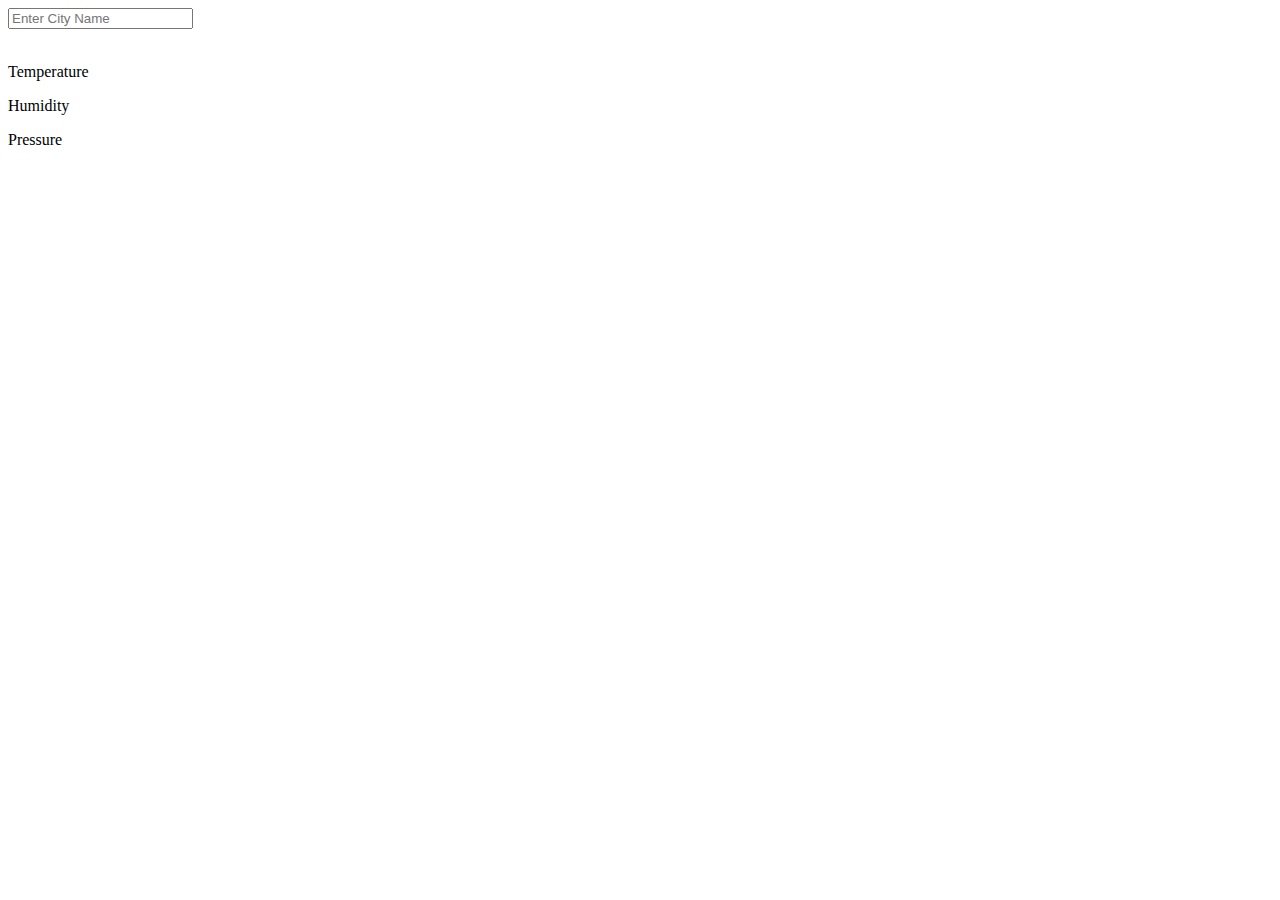
==== index.html @ 774a9c44 "Add files via upload" ====
<!DOCTYPE html>
<html lang="en" >

<head>
  <meta charset="UTF-8">
  <title>Weather APP</title>
    <link rel="stylesheet" href="https://cdnjs.cloudflare.com/ajax/libs/normalize/5.0.0/normalize.min.css">
    <link rel="stylesheet" href="css/style.css">
    <link href="https://fonts.googleapis.com/css?family=Open+Sans:400,700&display=swap" rel="stylesheet">  
</head>
<body>

  <div class="container">
    <header class="header">
      <div class="search">
        <input type="text" placeholder="Enter City Name" id="search-txt">
        <a id="search-btn" href="#"><i class="fas fa-search"></i></a>
      </div>
    </header>

    <main id="main">
    
      <div class="city-icon">
        <div class="city-icon-holder">
          <div id="city-name"></div>
          <img src="" alt="" id="icon">
        </div>
      </div>
    
      <div class="temperature">
        <div id="temp">
          <p>Temperature</p>
        </div>
      </div>
    
      <div class="humidity">
        <div id="humidity-div">
          <p>Humidity</p>
        </div>
      </div>

      <div class="pressure">
        <div id="pressure-div">
          <p>Pressure</p>
        </div>
      </div>

    </main>
  
  </div>
  
  <script src='https://use.fontawesome.com/releases/v5.0.13/js/all.js'></script>
  <script  src="js/index.js"></script>

</body>
</html>
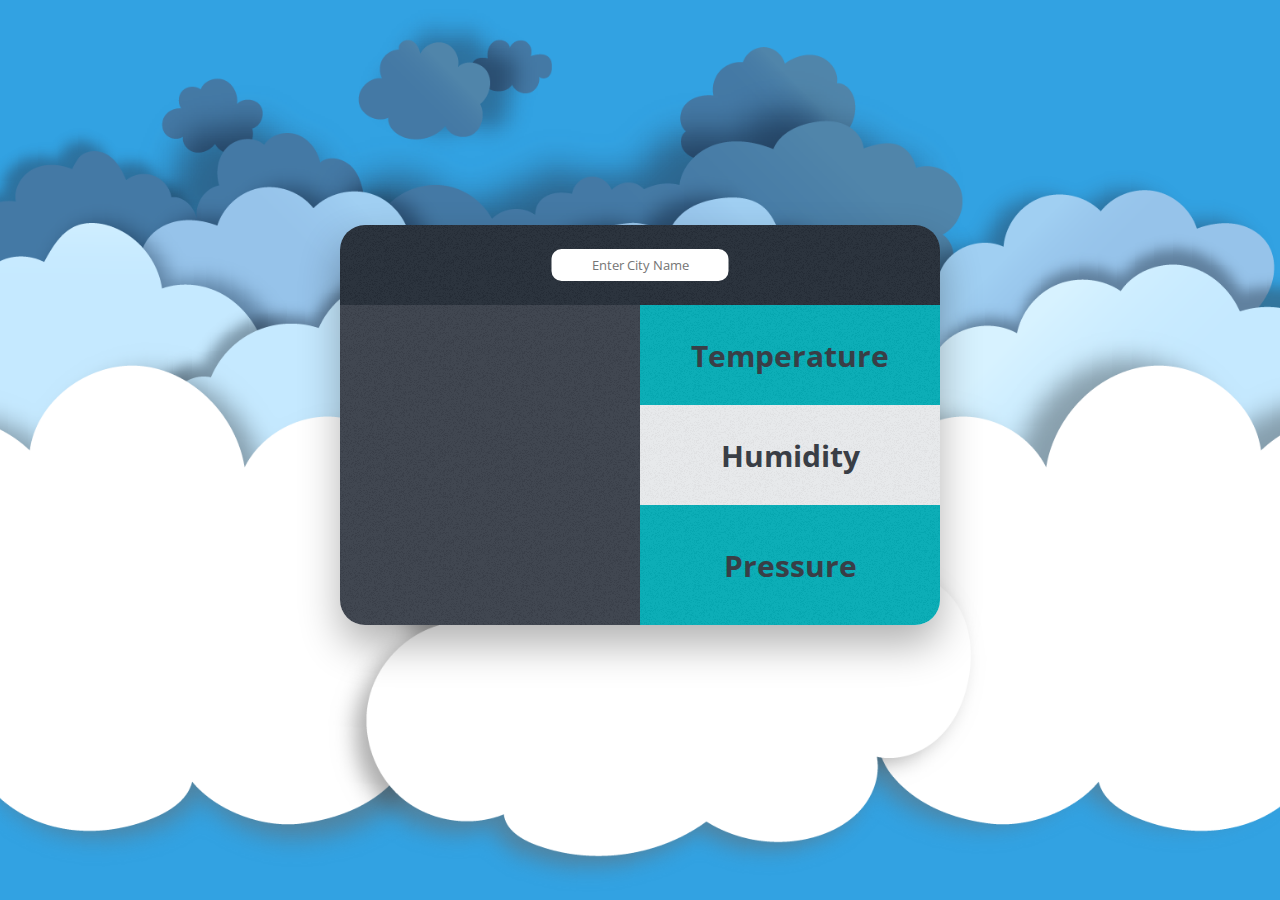
==== commit cca327d5: "Add files via upload" ====
--- a/index.html
+++ b/index.html
@@ -3,18 +3,23 @@
 
 <head>
   <meta charset="UTF-8">
-  <title>Weather APP</title>
-    <link rel="stylesheet" href="https://cdnjs.cloudflare.com/ajax/libs/normalize/5.0.0/normalize.min.css">
-    <link rel="stylesheet" href="css/style.css">
-    <link href="https://fonts.googleapis.com/css?family=Open+Sans:400,700&display=swap" rel="stylesheet">  
+  <title>Weather Forecast</title>
+  <meta name="viewport" content="width=device-width, initial-scale=1, maximum-scale=5">
+  <link rel="stylesheet" href="https://cdnjs.cloudflare.com/ajax/libs/normalize/5.0.0/normalize.min.css">
+  <link rel="stylesheet" href="css/style.css">
+  <link href="https://fonts.googleapis.com/css?family=Open+Sans:400,700&display=swap" rel="stylesheet">  
+  <!--Favicon-->
+  <link rel="shortcut icon" href="img/favicon.ico" type="image/x-icon">
+  <link rel="icon" href="img/favicon.ico" type="image/x-icon">
+  <link rel="apple-touch-icon" href="images/favicon/apple-touch-icon.png">
 </head>
 <body>
 
   <div class="container">
     <header class="header">
       <div class="search">
-        <input type="text" placeholder="Enter City Name" id="search-txt">
-        <a id="search-btn" href="#"><i class="fas fa-search"></i></a>
+        <input type="text" placeholder="Enter City Name" id="search-text">
+        <a id="search-button" href="#"><i class="fas fa-search"></i></a>
       </div>
     </header>
 
--- a/css/style.css
+++ b/css/style.css
@@ -0,0 +1,129 @@
+body{
+  background: url("../img/clouds.png") no-repeat fixed center;
+  background-size: cover;
+  background-color: #32A2E2;
+}
+
+.container{
+  width: 600px;
+  height: 400px;
+  margin:25vh auto;
+  border-radius: 25px;
+  box-shadow: 0 20px 40px 0px rgba(0,0,0,0.3)
+
+}
+
+.header {
+  height: 20%;
+  background: url("../img/overlay.png") repeat;
+  background-color: #222831;
+  border-top-left-radius: 25px;
+  border-top-right-radius: 25px;
+  text-align: center;
+  position:relative;
+}
+
+#temp, #humidity-div, #pressure-div {
+  font-family: 'Open Sans', sans-serif;
+  font-weight: bold;
+  font-size: 30px;
+  color: #393E46;
+  position: absolute;
+  left: 50%;
+  top: 50%;
+  -webkit-transform: translate(-50%, -50%);
+          transform: translate(-50%, -50%);
+}
+
+.city-icon-holder {
+  position:absolute;
+  left: 25%;
+  top: 40%;
+  -webkit-transform: translate(-50%, -50%);
+          transform: translate(-50%, -50%);
+  text-align: center;
+}
+
+#city-name {
+  font-family: 'Open Sans', sans-serif;
+  font-size: 40px;
+  font-weight: bold;
+  color: #fff;
+}
+
+#icon {
+  width:60%;
+}
+
+#main{
+  width: 100%;
+  height: 100%;
+  position: relative;
+}
+
+.city-icon {
+  height: 80%;
+  width: 50%;
+  border-bottom-left-radius: 25px;
+  background: url("../img/overlay.png") repeat;
+  background-color: #393E46;
+}
+
+.temperature {
+  position: absolute;
+  left: 50%;
+  top:0%;
+  height: 25%;
+  width: 50%;
+  background: url("../img/overlay.png") repeat;
+  background-color: #00ADB5;
+}
+
+.humidity {
+  height: 25%;
+  width: 50%;
+  position:absolute;
+  left:50%;
+  top:25%;
+  background: url("../img/overlay.png") repeat;
+  background-color: #EEEEEE;
+}
+
+.pressure {
+  height: 30%;
+  width: 50%;
+  position:absolute;
+  left:50%;
+  top:50%;
+  background: url("../img/overlay.png") repeat;
+  border-bottom-right-radius: 25px;
+  background-color: #00ADB5;
+
+}
+
+#search-button {
+  width: 40px;
+  height:40px;
+  color: #eee;
+}
+
+#search-text {
+  font-family: 'Open Sans', sans-serif;
+  color: #222831;
+  height:30px;
+  border-radius: 10px;
+  border-style:none;
+  outline:none;
+  padding-right:1px;
+  padding-left:1px;
+  text-align:center;
+
+}
+
+.search {
+  position: absolute;
+  left: 50%;
+  top:50%;
+  -webkit-transform:translate(-50%,-50%);
+          transform:translate(-50%,-50%);
+}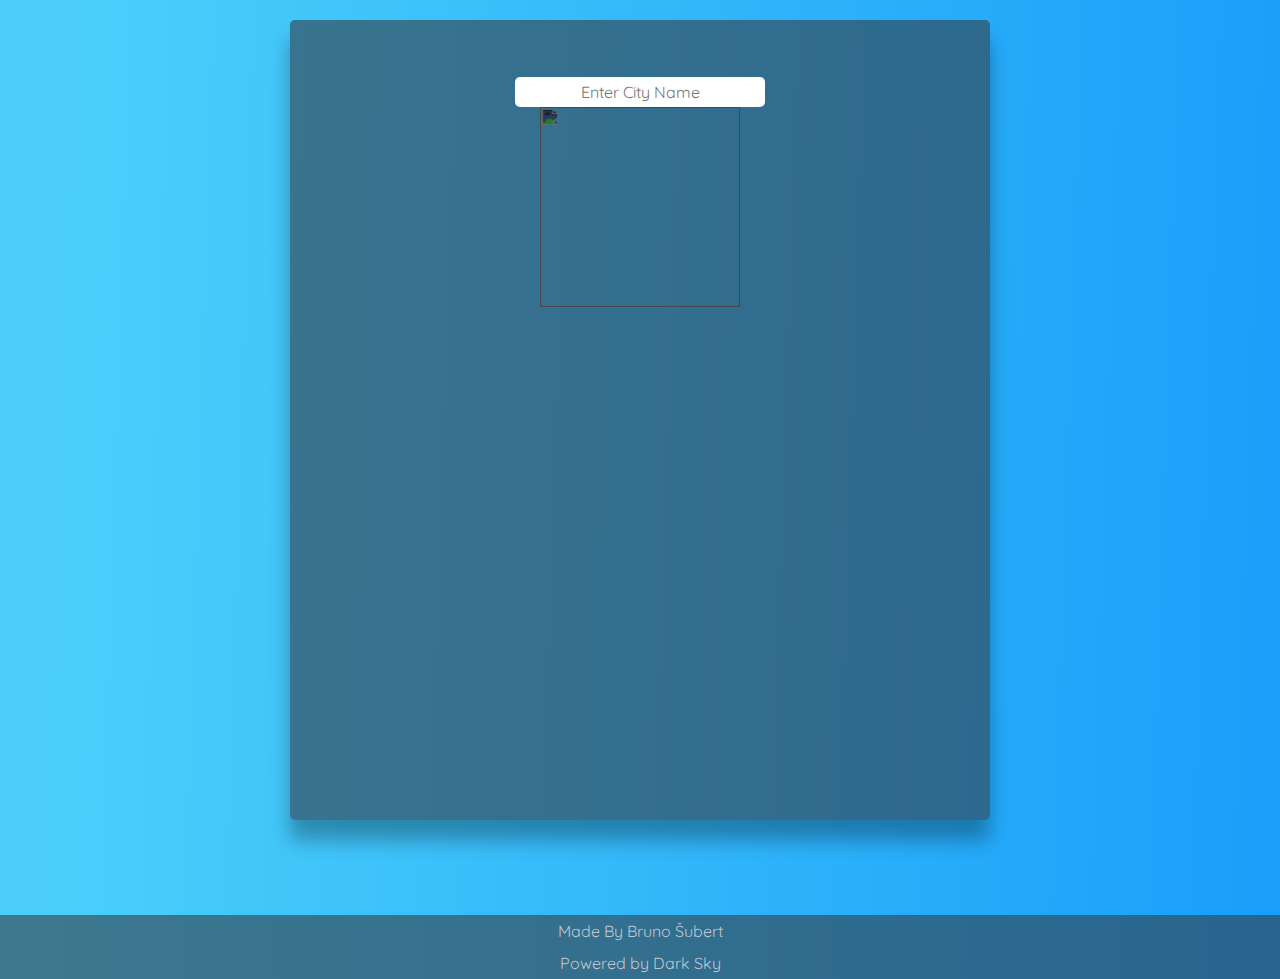
==== commit ec3f5127: "Version 1.0" ====
--- a/index.html
+++ b/index.html
@@ -4,58 +4,59 @@
 <head>
   <meta charset="UTF-8">
   <title>Weather Forecast</title>
-  <meta name="viewport" content="width=device-width, initial-scale=1, maximum-scale=5">
+  <meta name="viewport" content="width=device-width, initial-scale=1">
   <link rel="stylesheet" href="https://cdnjs.cloudflare.com/ajax/libs/normalize/5.0.0/normalize.min.css">
+  <link rel="stylesheet" href="https://maxcdn.bootstrapcdn.com/bootstrap/4.3.1/css/bootstrap.min.css">
   <link rel="stylesheet" href="css/style.css">
-  <link href="https://fonts.googleapis.com/css?family=Open+Sans:400,700&display=swap" rel="stylesheet">  
+  <!-- Bootstrap -->
+  <link href="https://fonts.googleapis.com/css?family=Quicksand:300,400,500&display=swap" rel="stylesheet"> 
   <!--Favicon-->
   <link rel="shortcut icon" href="img/favicon.ico" type="image/x-icon">
   <link rel="icon" href="img/favicon.ico" type="image/x-icon">
   <link rel="apple-touch-icon" href="images/favicon/apple-touch-icon.png">
+  <!--Script-->
+  <script src="https://ajax.googleapis.com/ajax/libs/jquery/3.4.1/jquery.min.js"></script>
+  <script src="https://cdnjs.cloudflare.com/ajax/libs/popper.js/1.14.7/umd/popper.min.js"></script>
+  <script src="https://maxcdn.bootstrapcdn.com/bootstrap/4.3.1/js/bootstrap.min.js"></script>
 </head>
 <body>
-
   <div class="container">
-    <header class="header">
-      <div class="search">
-        <input type="text" placeholder="Enter City Name" id="search-text">
-        <a id="search-button" href="#"><i class="fas fa-search"></i></a>
-      </div>
-    </header>
-
-    <main id="main">
-    
-      <div class="city-icon">
-        <div class="city-icon-holder">
-          <div id="city-name"></div>
-          <img src="" alt="" id="icon">
+    <div class="main-wrapper">
+      <div class="main-section col-12 text-center">
+        <div id="city-name"></div>
+        <div id="current-date"></div>
+        <div class="search">
+          <input type="text" placeholder="Enter City Name" id="search-text">
+          <a id="search-button" href="#"></a>
         </div>
       </div>
-    
-      <div class="temperature">
-        <div id="temp">
-          <p>Temperature</p>
+      <div class="readings-section">
+        <div class="icon-desc col-12">
+            <img src="" alt="" id="icon">  
+            <div id="description"></div>
+        </div>
+        <div class="temps col-12">
+          <div id="temp"></div>
+          <div class="temp-max-min">
+            <div id="temp-max"></div>
+            <div id="temp-min"></div>
+          </div>
         </div>
       </div>
-    
-      <div class="humidity">
-        <div id="humidity-div">
-          <p>Humidity</p>
+      <div class="forecast">
+        <div class="forecast-days">
         </div>
       </div>
-
-      <div class="pressure">
-        <div id="pressure-div">
-          <p>Pressure</p>
-        </div>
-      </div>
-
-    </main>
-  
+    </div>
   </div>
-  
+  <footer class="footer">
+    <div class="footer-copyright text-center py-1">Made By
+    <a href="https://brunosubert.eu" target="_blank" rel="noopener"> Bruno Šubert</a>
+    </div>
+    <div class="footer-copyright text-center py-1"><a href="https://darksky.net/poweredby/" target="_blank" rel="noopener">Powered by Dark Sky</a></div>
+    </footer>
   <script src='https://use.fontawesome.com/releases/v5.0.13/js/all.js'></script>
-  <script  src="js/index.js"></script>
+  <script type="text/javascript" src="js/index.js"></script>
 
 </body>
 </html>
--- a/css/style.css
+++ b/css/style.css
@@ -1,129 +1,152 @@
 body{
-  background: url("../img/clouds.png") no-repeat fixed center;
-  background-size: cover;
-  background-color: #32A2E2;
+    background: linear-gradient( 91.9deg, rgba(75,207,250,1) 6.3%, rgba(25,159,249,1) 98.9% );
+    font-family: "Quicksand", sans-serif;
+    -webkit-font-smoothing: antialiased;
 }
 
-.container{
-  width: 600px;
-  height: 400px;
-  margin:25vh auto;
-  border-radius: 25px;
-  box-shadow: 0 20px 40px 0px rgba(0,0,0,0.3)
-
+@keyframes Gradient {
+  0% {
+    background-position: 0% 50%;
+  }
+  50% {
+    background-position: 100% 50%;
+  }
+  100% {
+    background-position: 0% 50%;
+  }
 }
 
-.header {
-  height: 20%;
-  background: url("../img/overlay.png") repeat;
-  background-color: #222831;
-  border-top-left-radius: 25px;
-  border-top-right-radius: 25px;
-  text-align: center;
-  position:relative;
+
+
+.container{
+  width: 700px;
+  height: 800px;
+  margin-bottom: -20px;
+  background-color: rgba(52, 61, 70, 0.6);
+  box-shadow: 0 20px 20px 0px rgba(0,0,0,0.3);
+  border-radius: 5px;
+  margin: 20px auto;
+  color: #c0c5ce;
+  display: flex;
+  justify-content: center;
 }
 
-#temp, #humidity-div, #pressure-div {
-  font-family: 'Open Sans', sans-serif;
-  font-weight: bold;
-  font-size: 30px;
-  color: #393E46;
-  position: absolute;
-  left: 50%;
-  top: 50%;
-  -webkit-transform: translate(-50%, -50%);
-          transform: translate(-50%, -50%);
+
+.main-section{
+  flex-direction: column;
 }
 
-.city-icon-holder {
-  position:absolute;
-  left: 25%;
-  top: 40%;
-  -webkit-transform: translate(-50%, -50%);
-          transform: translate(-50%, -50%);
-  text-align: center;
+#city-name{
+  margin-bottom: -5px;
+  padding-top: 10px;
 }
 
-#city-name {
-  font-family: 'Open Sans', sans-serif;
-  font-size: 40px;
-  font-weight: bold;
-  color: #fff;
+
+.icon-desc{
+  display: flex;
+  flex-direction: column;
 }
 
+
 #icon {
-  width:60%;
+  height: 200px;
+  width: 200px;
+  filter: invert(91%) sepia(10%) saturate(189%) hue-rotate(180deg) brightness(86%) contrast(90%);
+  display: block;
+  margin-left: auto;
+  margin-right: auto;
 }
 
-#main{
-  width: 100%;
-  height: 100%;
-  position: relative;
+
+#search-text {
+  height:30px;
+  width: 250px;
+  border-radius: 5px;
+  border-style:none;
+  outline:none;
+  text-align:center;
+  margin-top: 50px;
 }
 
-.city-icon {
-  height: 80%;
-  width: 50%;
-  border-bottom-left-radius: 25px;
-  background: url("../img/overlay.png") repeat;
-  background-color: #393E46;
+#city-name{
+  margin-top: 2px;
+  font-size: 50px;
+  font-weight: 400;  
 }
 
-.temperature {
-  position: absolute;
-  left: 50%;
-  top:0%;
-  height: 25%;
-  width: 50%;
-  background: url("../img/overlay.png") repeat;
-  background-color: #00ADB5;
+#description{
+  font-size: 30px;
+  font-weight: 400; 
+  text-align:center;
 }
 
-.humidity {
-  height: 25%;
-  width: 50%;
-  position:absolute;
-  left:50%;
-  top:25%;
-  background: url("../img/overlay.png") repeat;
-  background-color: #EEEEEE;
+.temps{
+  display: flex;
+  flex-direction: row;
+  justify-content: center;
 }
 
-.pressure {
-  height: 30%;
-  width: 50%;
-  position:absolute;
-  left:50%;
-  top:50%;
-  background: url("../img/overlay.png") repeat;
-  border-bottom-right-radius: 25px;
-  background-color: #00ADB5;
-
+#temp{
+  font-size: 150px;
+  font-weight: 300;
 }
 
-#search-button {
-  width: 40px;
-  height:40px;
-  color: #eee;
+.temp-max-min{
+  display: flex;
+  flex-direction: column;
+  font-size: 30px;
+  font-weight: 300;
+  padding-left: 50px;
+  padding-top: 40px;
 }
 
-#search-text {
-  font-family: 'Open Sans', sans-serif;
-  color: #222831;
-  height:30px;
-  border-radius: 10px;
-  border-style:none;
-  outline:none;
-  padding-right:1px;
-  padding-left:1px;
-  text-align:center;
-
+#temp-max{
+  margin-bottom: 2px;
 }
 
-.search {
-  position: absolute;
-  left: 50%;
-  top:50%;
-  -webkit-transform:translate(-50%,-50%);
-          transform:translate(-50%,-50%);
-}+#temp-min{
+  border-top: 2px solid #c0c5ce;
+}
+
+.forecast-days{
+  display: flex;
+  flex-direction: row;
+  font-size: 12px;
+  justify-content: center;  
+}
+
+
+.footer{
+  color: #c0c5ce;  
+  background-color: rgba(52, 61, 70, 0.6);
+  box-shadow: 0 20px 20px 0px rgba(0,0,0,0.3);
+  margin-top: 95px;
+}
+
+a, a:hover, a:focus {
+  color: #c0c5ce; 
+}
+
+
+@media screen and (max-width: 1200px) {
+  .container {
+    width: 350px;
+    height: auto;
+  }
+  .forecast-days{
+    margin-left: 125px;
+    flex-direction: column;
+    font-size: 40px;
+    justify-content: center;  
+  }
+  .icon-desc{
+  padding-left: 10px;
+  }
+  #icon{
+    height: 150px;
+    width: 150px;
+  }
+  #city-name{
+    font-size: 30px;
+  }
+}
